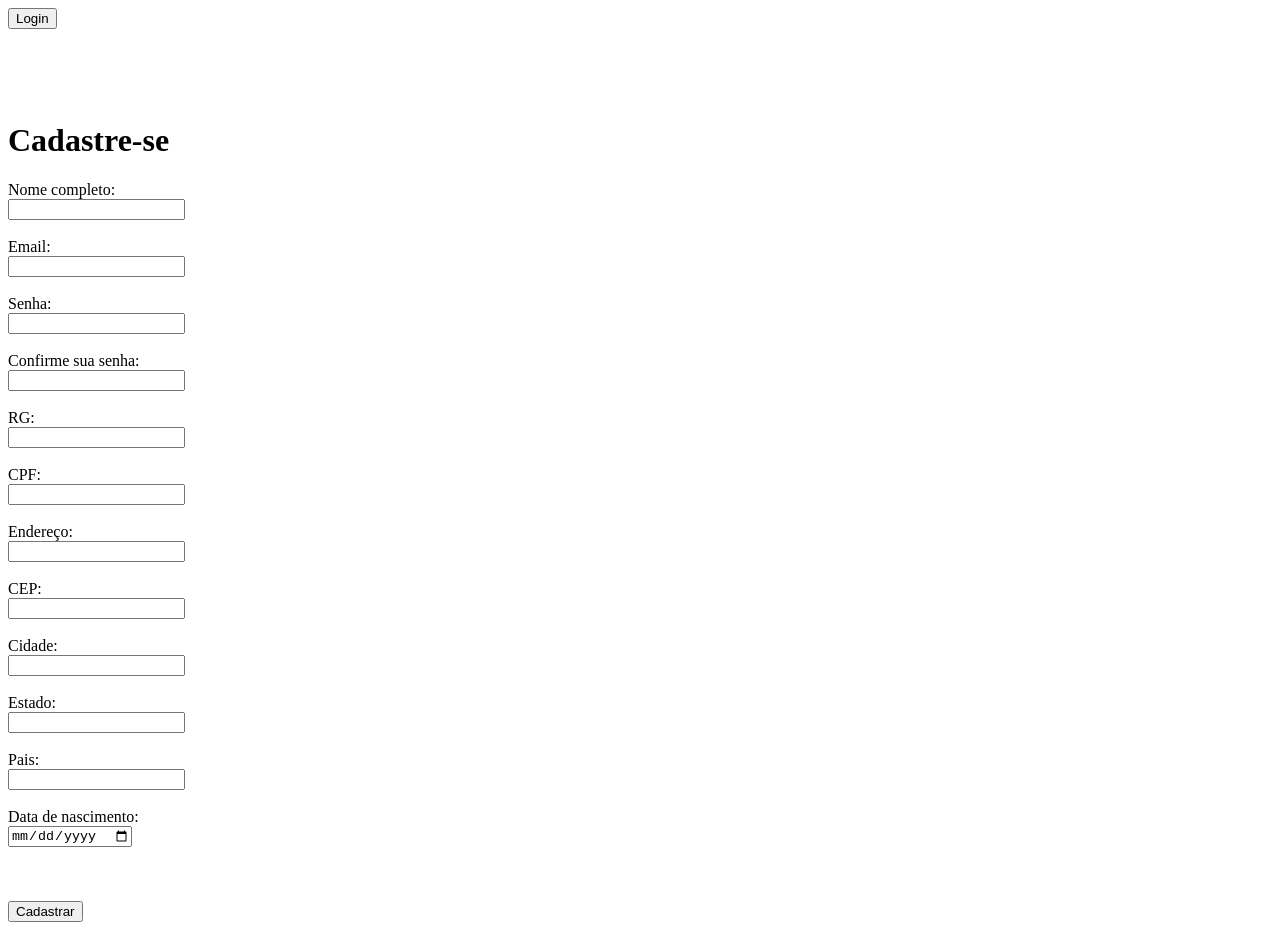
==== pages/cadastro/cadastro.html @ 0f0e1ad9 "Add files via upload" ====
<!DOCTYPE html>
<html lang="pt-br">
<head>
    <meta charset="UTF-8">
    <meta name="viewport" content="width=device-width, initial-scale=1.0">
    <title>Cadastro</title>
    <link rel="stylesheet" href="cadastro.css">
</head>
<body>
    <header>
        <nav>
            <form action="../login/login.html">
                <button><a href="../login/login.html"></a>Login</button><br><br><br><br><br>
            </form>
        </nav>
        <h1>Cadastre-se</h1>
    </header>

    <main>
        <form action="../login/login.html" onsubmit="alert('Cadastro criado')">
            Nome completo: <br>
            <input required type="text">
            <br>
            <br>
            Email: <br>
            <input required type="email">
            <br>
            <br>
            Senha: <br>
            <input required type="password">
            <br>
            <br>
            Confirme sua senha: <br>
            <input required type="password">
            <br>
            <br>
            RG:<br>
            <input required type="number">
            <br>
            <br>
            CPF: <br>
            <input required type="number">
            <br>
            <br>
            Endereço: <br>
            <input required type="text">
            <br>
            <br>
            CEP: <br>
            <input required type="number">
            <br>
            <br>
            Cidade: <br>
            <input required type="text">
            <br>
            <br>
            Estado: <br>
            <input required type="text"> <br><br>
            Pais: <br>
            <input required type="text"> <br><br>
            Data de nascimento: <br>
            <input required type="date"> <br><br>
            <br>
            <br>
            <button><a href="../login/login.html"></a>Cadastrar</button>
        </form>

    </main>
    
    <footer>

    </footer>
</body>
</html>
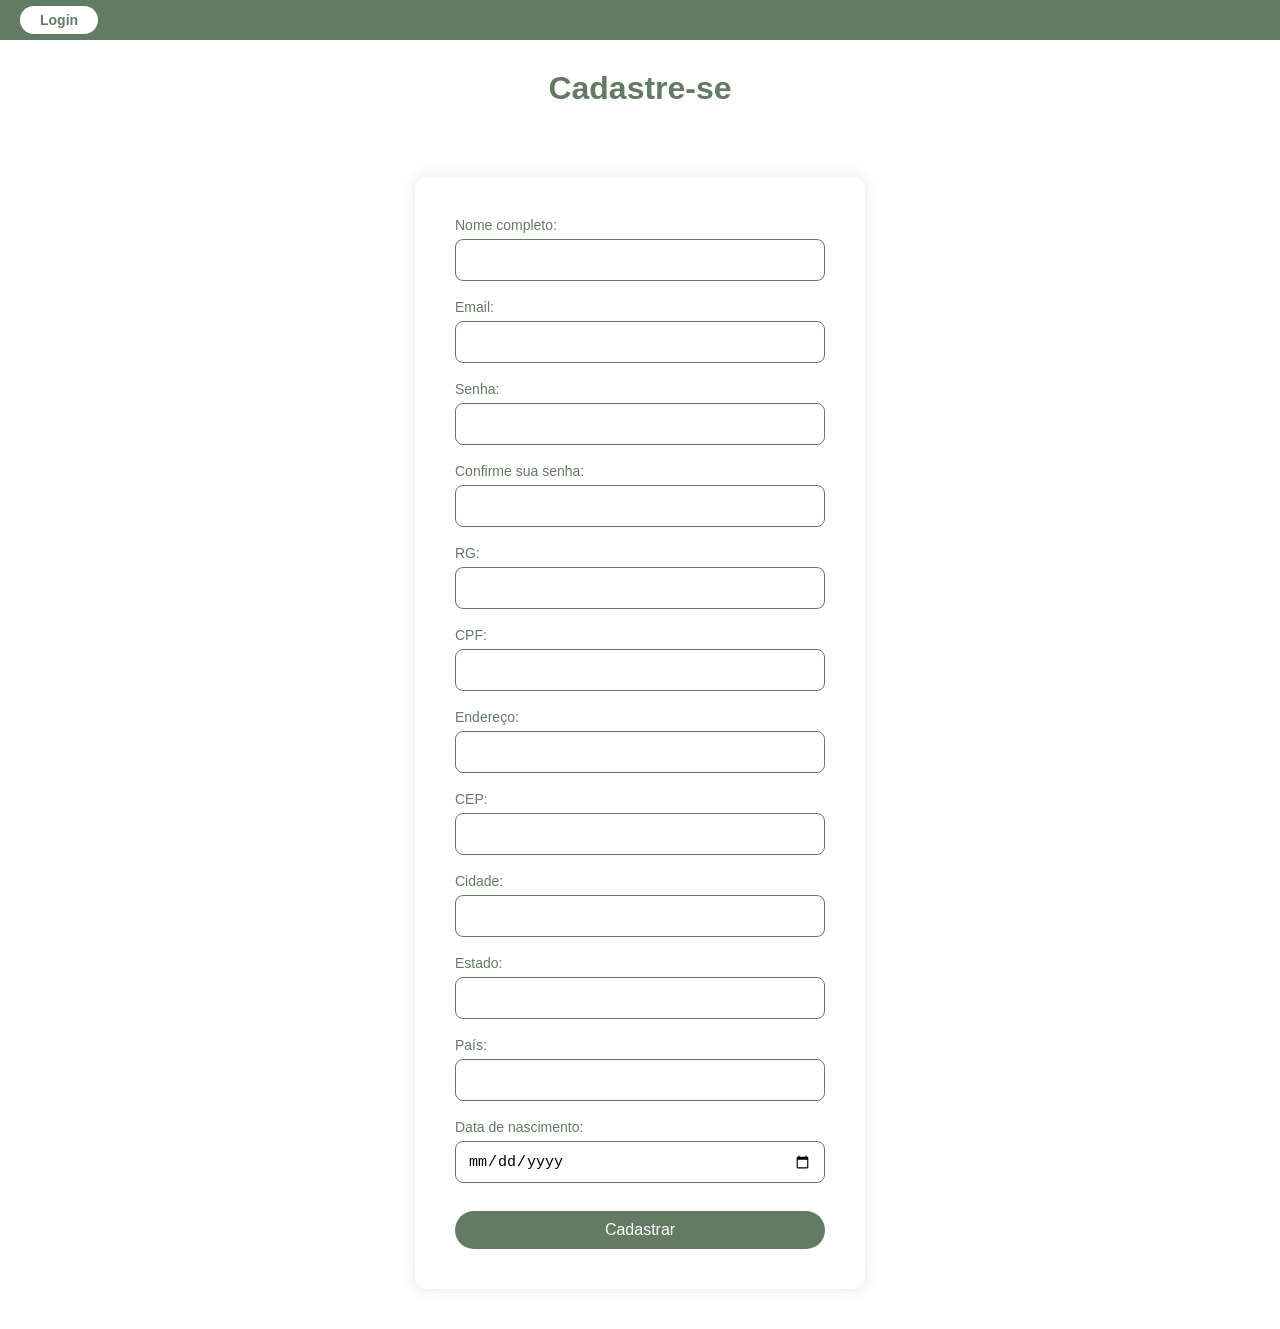
==== commit 6816c9e6: "Add files via upload" ====
--- a/pages/cadastro/cadastro.html
+++ b/pages/cadastro/cadastro.html
@@ -9,64 +9,77 @@
 <body>
     <header>
         <nav>
-            <form action="../login/login.html">
-                <button><a href="../login/login.html"></a>Login</button><br><br><br><br><br>
-            </form>
+            <a href="../login/login.html"><button type="button">Login</button></a>
         </nav>
         <h1>Cadastre-se</h1>
     </header>
 
     <main>
-        <form action="../login/login.html" onsubmit="alert('Cadastro criado')">
-            Nome completo: <br>
-            <input required type="text">
-            <br>
-            <br>
-            Email: <br>
-            <input required type="email">
-            <br>
-            <br>
-            Senha: <br>
-            <input required type="password">
-            <br>
-            <br>
-            Confirme sua senha: <br>
-            <input required type="password">
-            <br>
-            <br>
-            RG:<br>
-            <input required type="number">
-            <br>
-            <br>
-            CPF: <br>
-            <input required type="number">
-            <br>
-            <br>
-            Endereço: <br>
-            <input required type="text">
-            <br>
-            <br>
-            CEP: <br>
-            <input required type="number">
-            <br>
-            <br>
-            Cidade: <br>
-            <input required type="text">
-            <br>
-            <br>
-            Estado: <br>
-            <input required type="text"> <br><br>
-            Pais: <br>
-            <input required type="text"> <br><br>
-            Data de nascimento: <br>
-            <input required type="date"> <br><br>
-            <br>
-            <br>
-            <button><a href="../login/login.html"></a>Cadastrar</button>
+        <form action="../login/login.html" id="cadastroForm" onsubmit="alert('Cadastro criado')">
+            <div class="field">
+                <label for="nome">Nome completo:</label>
+                <input id="nome" required type="text">
+            </div>
+
+            <div class="field">
+                <label for="email">Email:</label>
+                <input id="email" required type="email">
+            </div>
+
+            <div class="field">
+                <label for="senha">Senha:</label>
+                <input id="senha" required type="password">
+            </div>
+
+            <div class="field">
+                <label for="confirmaSenha">Confirme sua senha:</label>
+                <input id="confirmaSenha" required type="password">
+            </div>
+
+            <div class="field">
+                <label for="rg">RG:</label>
+                <input id="rg" required type="text" inputmode="numeric">
+            </div>
+
+            <div class="field">
+                <label for="cpf">CPF:</label>
+                <input id="cpf" required type="text" inputmode="numeric">
+            </div>
+
+            <div class="field">
+                <label for="endereco">Endereço:</label>
+                <input id="endereco" required type="text">
+            </div>
+
+            <div class="field">
+                <label for="cep">CEP:</label>
+                <input id="cep" required type="text" inputmode="numeric">
+            </div>
+
+            <div class="field">
+                <label for="cidade">Cidade:</label>
+                <input id="cidade" required type="text">
+            </div>
+
+            <div class="field">
+                <label for="estado">Estado:</label>
+                <input id="estado" required type="text">
+            </div>
+
+            <div class="field">
+                <label for="pais">País:</label>
+                <input id="pais" required type="text">
+            </div>
+
+            <div class="field">
+                <label for="nascimento">Data de nascimento:</label>
+                <input id="nascimento" required type="date">
+            </div>
+
+            <button type="submit">Cadastrar</button>
         </form>
+    </main>
 
-    </main>
-    
     <footer>
 
     </footer>
--- a/pages/cadastro/cadastro.css
+++ b/pages/cadastro/cadastro.css
@@ -0,0 +1,123 @@
+* {
+    box-sizing: border-box;
+}
+
+body {
+    margin: 0;
+    display: flex;
+    flex-direction: column;
+
+    min-height: 100vh;
+    width: 100%;
+
+    font-family: Arial, Helvetica, sans-serif;
+}
+
+header {
+    display: flex;
+    flex-direction: column;
+
+    width: 100%;
+}
+
+nav {
+    display: flex;
+    align-items: center;
+    flex-wrap: nowrap;
+    justify-content: flex-start;
+
+    color: #ffffff;
+    background-color: #647B63;
+    width: 100%;
+    height: 40px;
+    white-space: nowrap;
+}
+
+nav button {
+    font-size: 14px;
+    padding: 6px 20px;
+    margin-left: 20px;
+    border: none;
+    border-radius: 30px;
+    cursor: pointer;
+
+    background-color: #ffffff;
+    color: #647B63;
+    font-weight: bold;
+}
+
+nav button:hover {
+    background-color: #e8ebe7;
+}
+
+header h1 {
+    text-align: center;
+    color: #647B63;
+    margin: 30px 0;
+}
+
+main {
+    display: flex;
+    justify-content: center;
+    align-items: center;
+
+    padding: 40px 20px;
+}
+
+#cadastroForm {
+    display: flex;
+    flex-direction: column;
+
+    width: 100%;
+    max-width: 450px;
+    padding: 40px;
+
+    background-color: #ffffff;
+    border-radius: 12px;
+    box-shadow: 0 0 15px rgba(0, 0, 0, 0.1);
+}
+
+.field {
+    display: flex;
+    flex-direction: column;
+    margin-bottom: 18px;
+}
+
+.field label {
+    font-size: 14px;
+    color: #647B63;
+    margin-bottom: 6px;
+}
+
+.field input {
+    flex: none;
+    height: 42px;
+    width: 100%;
+
+    font-size: 15px;
+    padding: 0 12px;
+
+    border: 1px solid #647B63;
+    border-radius: 8px;
+    outline: none;
+}
+
+.field input:focus {
+    border: 1px solid #4d5f4c;
+}
+
+#cadastroForm button {
+    font-size: 16px;
+    padding: 10px 30px;
+    border: none;
+    border-radius: 30px;
+    cursor: pointer;
+
+    background-color: #647B63;
+    color: #ffffff;
+    margin-top: 10px;
+}
+
+#cadastroForm button:hover {
+    background-color: #4d5f4c;
+}
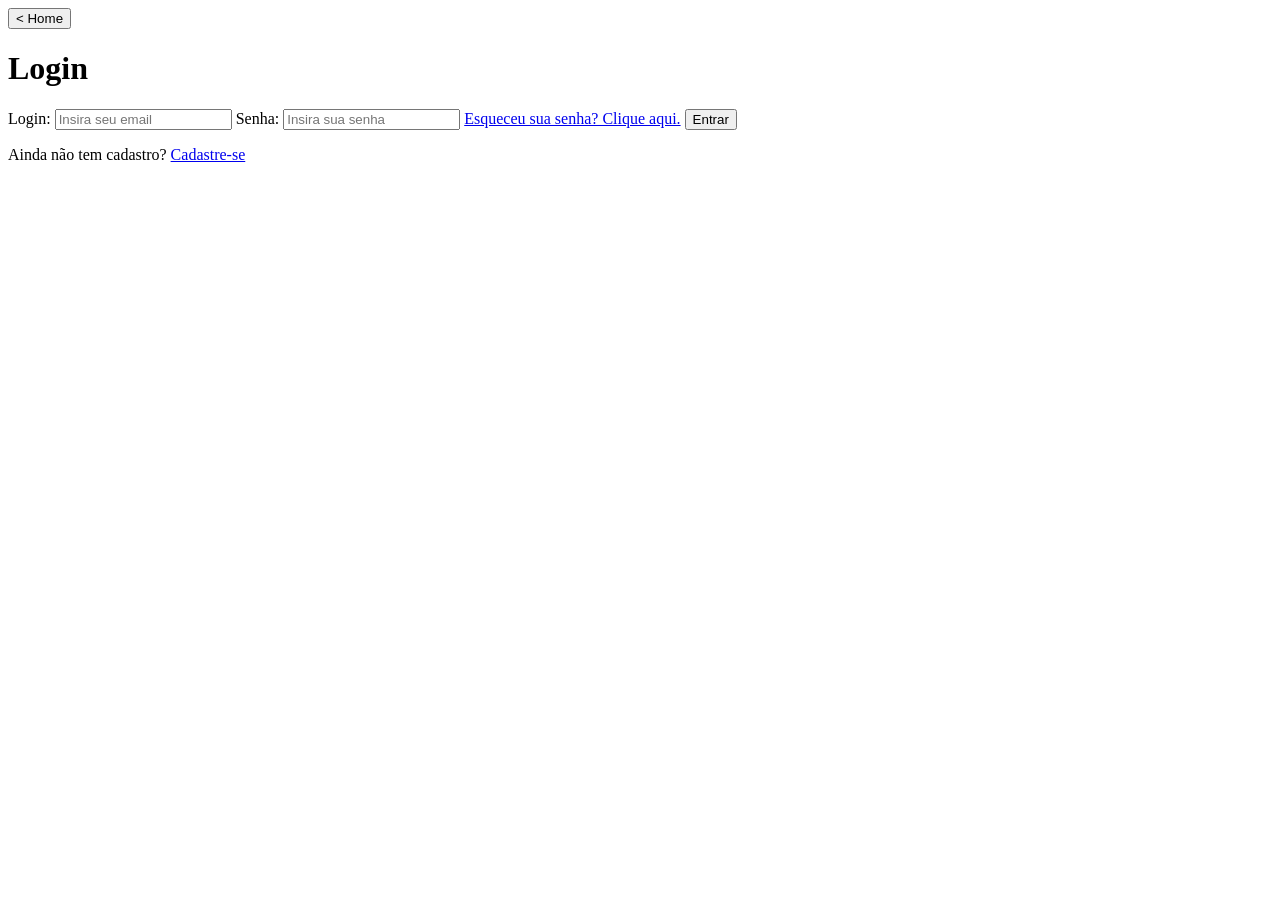
==== commit 57a5a004: "Add files via upload" ====
--- a/pages/cadastro/cadastro.html
+++ b/pages/cadastro/cadastro.html
@@ -1,87 +1,36 @@
 <!DOCTYPE html>
 <html lang="pt-br">
+
 <head>
     <meta charset="UTF-8">
     <meta name="viewport" content="width=device-width, initial-scale=1.0">
-    <title>Cadastro</title>
-    <link rel="stylesheet" href="cadastro.css">
+    <title>Login</title>
+    <link rel="stylesheet" href="login.css">
 </head>
+
 <body>
     <header>
         <nav>
-            <a href="../login/login.html"><button type="button">Login</button></a>
+            <a href="../../index.html"><button type="button">&#60; Home</button></a>
         </nav>
-        <h1>Cadastre-se</h1>
+        <h1>Login</h1>
     </header>
 
     <main>
-        <form action="../login/login.html" id="cadastroForm" onsubmit="alert('Cadastro criado')">
-            <div class="field">
-                <label for="nome">Nome completo:</label>
-                <input id="nome" required type="text">
-            </div>
+        <label for="inputLogin">Login:</label>
+        <input id="inputLogin" required placeholder="Insira seu email" type="text">
 
-            <div class="field">
-                <label for="email">Email:</label>
-                <input id="email" required type="email">
-            </div>
+        <label for="inputSenha">Senha:</label>
+        <input id="inputSenha" aria-required="true" placeholder="Insira sua senha" type="password">
 
-            <div class="field">
-                <label for="senha">Senha:</label>
-                <input id="senha" required type="password">
-            </div>
+        <a class="forgotPassword" target="_blank" href="../esqueciMinhaSenha/esqueciMinhaSenha.html">Esqueceu sua senha? Clique aqui.</a>
 
-            <div class="field">
-                <label for="confirmaSenha">Confirme sua senha:</label>
-                <input id="confirmaSenha" required type="password">
-            </div>
+        <button type="button" onclick="validarLogin()">Entrar</button>
 
-            <div class="field">
-                <label for="rg">RG:</label>
-                <input id="rg" required type="text" inputmode="numeric">
-            </div>
-
-            <div class="field">
-                <label for="cpf">CPF:</label>
-                <input id="cpf" required type="text" inputmode="numeric">
-            </div>
-
-            <div class="field">
-                <label for="endereco">Endereço:</label>
-                <input id="endereco" required type="text">
-            </div>
-
-            <div class="field">
-                <label for="cep">CEP:</label>
-                <input id="cep" required type="text" inputmode="numeric">
-            </div>
-
-            <div class="field">
-                <label for="cidade">Cidade:</label>
-                <input id="cidade" required type="text">
-            </div>
-
-            <div class="field">
-                <label for="estado">Estado:</label>
-                <input id="estado" required type="text">
-            </div>
-
-            <div class="field">
-                <label for="pais">País:</label>
-                <input id="pais" required type="text">
-            </div>
-
-            <div class="field">
-                <label for="nascimento">Data de nascimento:</label>
-                <input id="nascimento" required type="date">
-            </div>
-
-            <button type="submit">Cadastrar</button>
-        </form>
+        <p class="registerText">Ainda não tem cadastro? <a href="../cadastro/cadastro.html">Cadastre-se</a></p>
     </main>
 
-    <footer>
+    <script src="login.js"></script>
+</body>
 
-    </footer>
-</body>
 </html>
